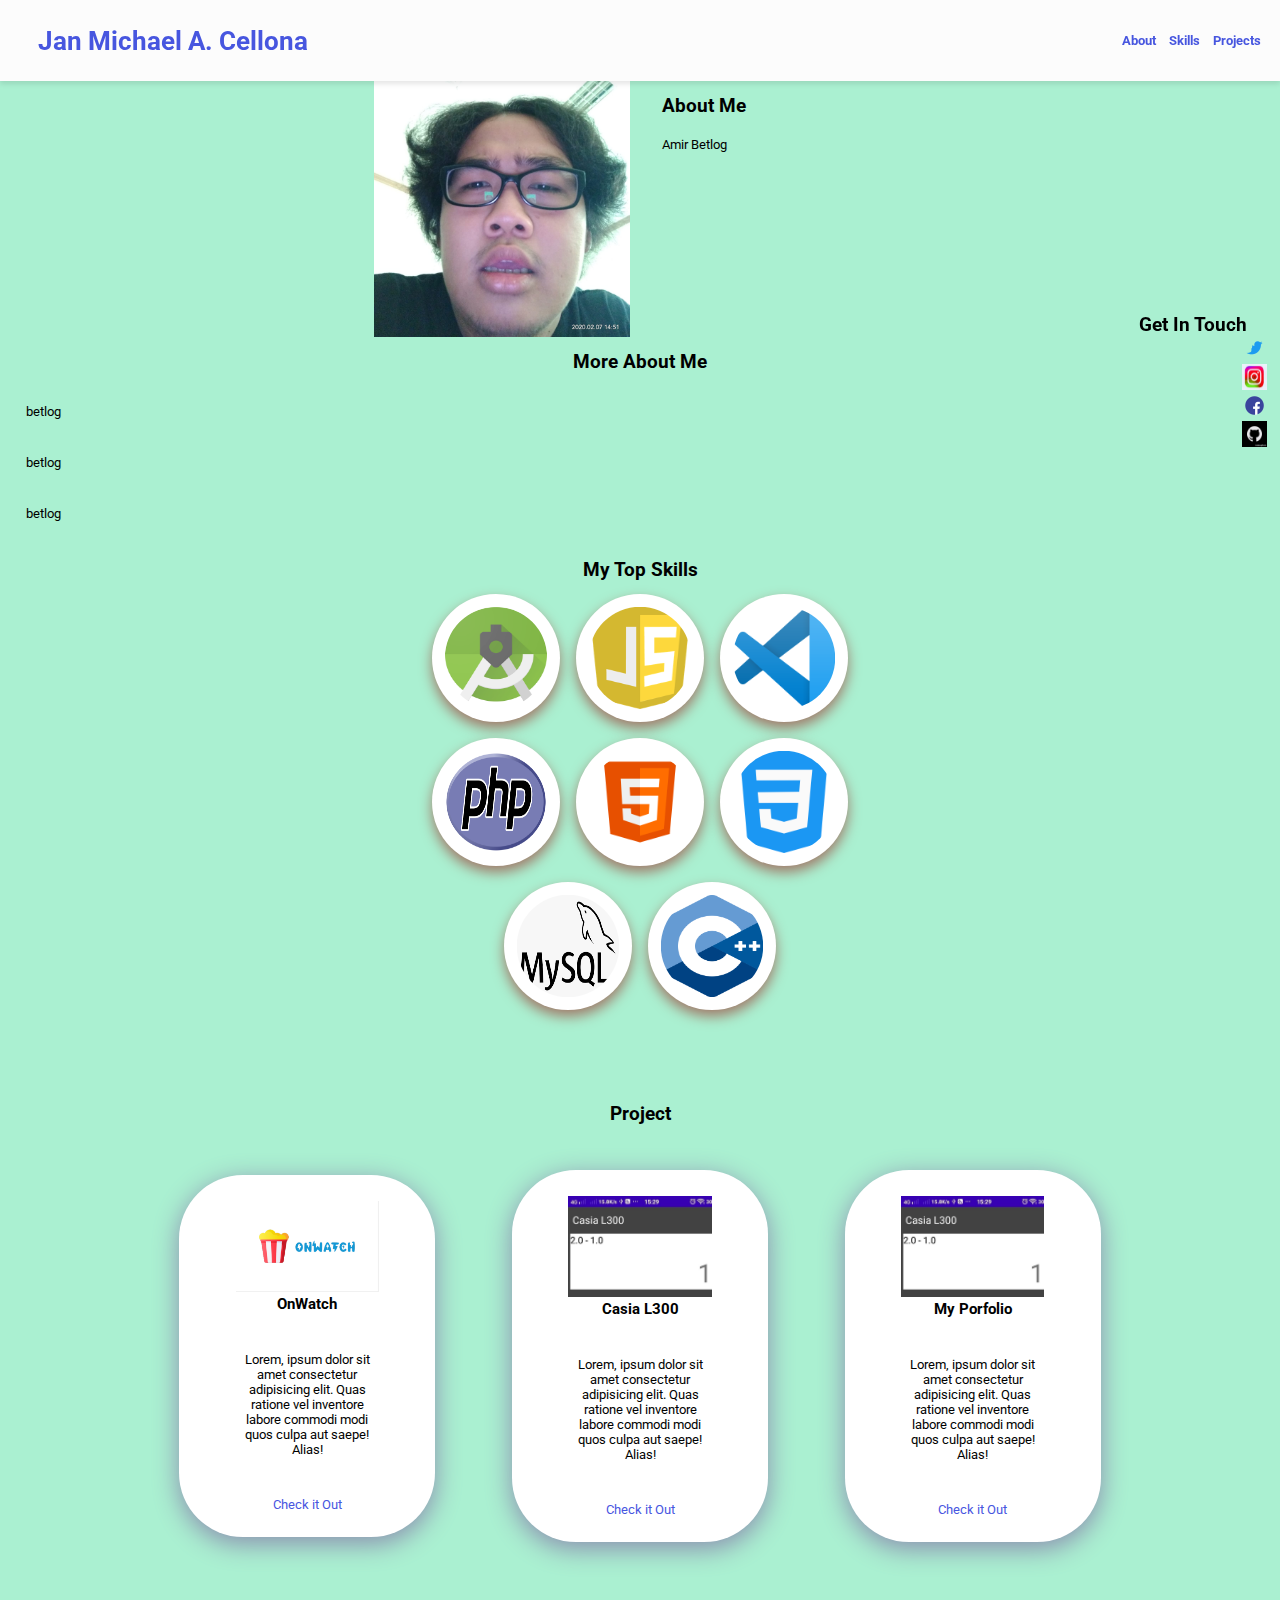
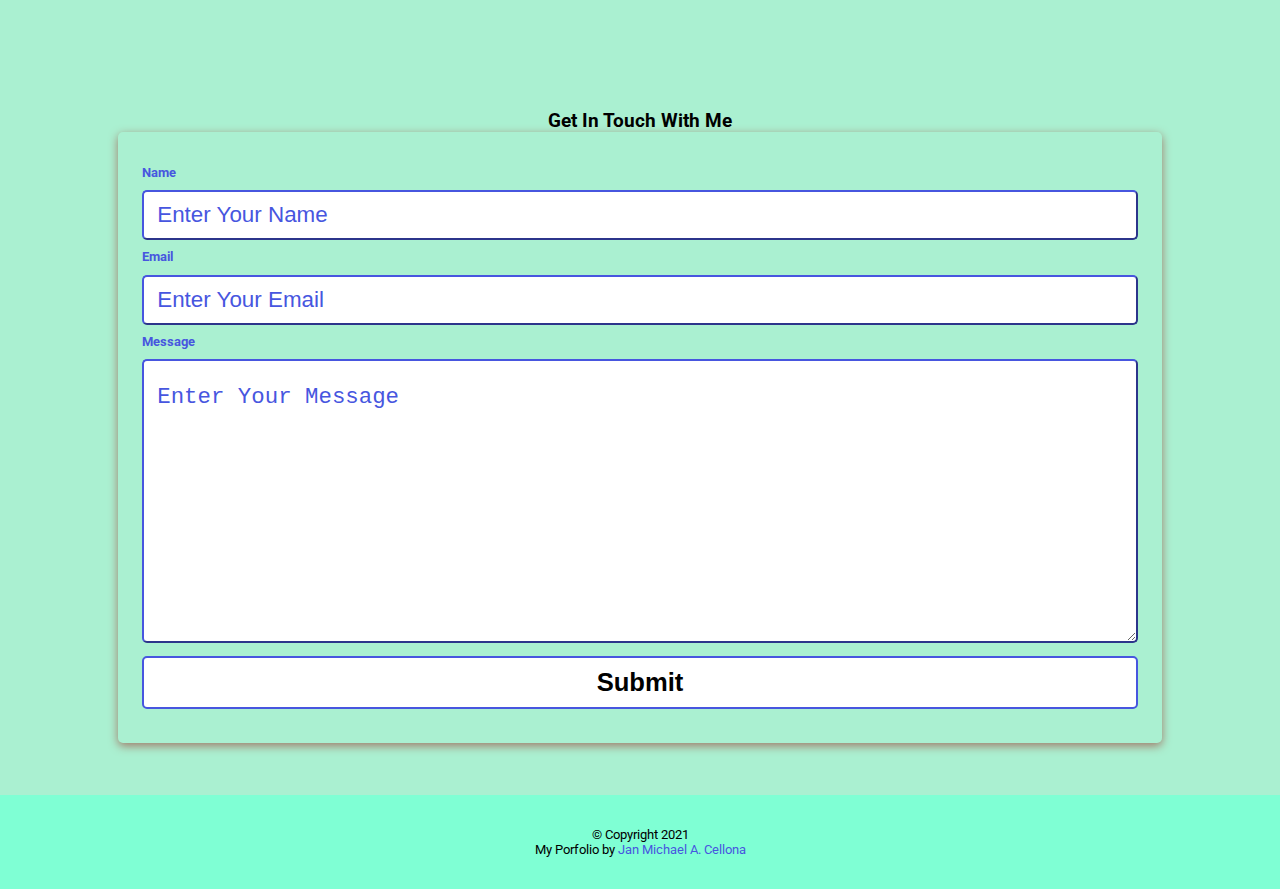
==== PorfolioFinal.html @ bc85dd77 "jm" ====
<!DOCTYPE html>
<html lang="en">
  <head>
    <meta charset="UTF-8" />
    <meta http-equiv="X-UA-Compatible" content="IE=edge" />
    <meta name="viewport" content="width=device-width, initial-scale=1.0" />

    <!--CSS Styles -->
    <link rel="stylesheet" href="styles.css" />

    
    <link
      rel="stylesheet"
      href="https://cdnjs.cloudflare.com/ajax/libs/animate.css/4.1.1/animate.min.css"
    />
    <title>My Portfolio</title>

  </head>

  <body class="bods">
     <nav>
      <h1>Jan Michael A. Cellona</h1>
      <ul class="navigation">
        <li><a href="#about" class="nav-link">About</a></li>
        <li><a href="#skills" class="nav-link">Skills</a></li>
        <li><a href="#projects" class="nav-link">Projects</a></li>
       
      </ul>
      <button class="burger-menu" id="burger-menu">
        <ion-icon class="bars" name="menu-outline"></ion-icon>
      </button>
</nav>

<section class="hero" id="about">
    <img
      src="img/pic.jpg"
      alt="Jan Michael"
      loading="lazy"
      class="hero-img"
    />
    <div class="bio animate__animated animate__shakeX">
      <h2 class="bio-title">About Me</h2>
      <p class="bio-text" id="context">
       Amir Betlog
      </p>
    </div>
</section>

<section class="more-about">
    <h2>More About Me</h2>
    <p>
     betlog
    </p>
    <p>
 betlog
    </p>
    <p>
     betlog
    </p>
  </section>

  <section class="skills" id="skills">
    <h2 class="skill-header">My Top Skills</h2>

    <div  class="skills-wrapper">
      <div class="first-set animate__animated animate__pulse">
        <img
          src="skills/logo1.png"
          alt=""
          loading="lazy"
          class="icon icon-card"
        />
        <img
          src="skills/logo2.png"
          alt=""
          loading="lazy"
          class="icon icon-card"
        />
        <img
          src="skills/logo3.png"
          alt=""
          loading="lazy"
          class="icon icon-card"
        />
      </div>

      <div class="second-set animate__animated animate__pulse">
        <img
          src="skills/logo4.png"
          alt=""
          loading="lazy"
          class="icon icon-card"
        />
        <img
          src="skills/logo5.jpg"
          alt=""
          loading="lazy"
          class="icon icon-card"
        />
        <img
          src="skills/logo6.png"
          alt=""
          loading="lazy"
          class="icon icon-card"
        />

        <div class="third-set animate__animated animate__pulse"></div>
        <img
        src="skills/logo7.png"
        alt=""
        loading="lazy"
        class="icon icon-card"
      />
      <img
        src="skills/logo8.png"
        alt=""
        loading="lazy"
        class="icon icon-card"
      />
      </div>
    </div>
  </section>

  <section class="projects" id="projects">
    <h2 class="projects-title">Project</h2>
    <div class="projects-container">
      <div class="project-container project-card">
        <img
          src="img/proj1.png "
          alt="OnWatch"
          loading="lazy"
          class="project-pic"
        />
        <h3 class="project-title">OnWatch</h3>
        <p class="project-details">
          Lorem, ipsum dolor sit amet consectetur adipisicing elit. Quas
          ratione vel inventore labore commodi modi quos culpa aut saepe!
          Alias!
        </p>
        <a href="#" target="_blank" class="project-link">Check it Out</a>
      </div>
      <div class="project-container project-card">
        <img
        src="img/proj2.jpg "
          alt="Calculator"
          loading="lazy"
          class="project-pic"
        />
        <h3 class="project-title">Casia L300</h3>
        <p class="project-details">
          Lorem, ipsum dolor sit amet consectetur adipisicing elit. Quas
          ratione vel inventore labore commodi modi quos culpa aut saepe!
          Alias!
        </p>
        <a href="#" target="_blank" class="project-link">Check it Out</a>
      </div>
      <div class="project-container project-card">
        <img
        src="img/proj2.jpg "
          alt="greeny-earth"
          loading="lazy"
          class="project-pic"
        />
        <h3 class="project-title">My Porfolio</h3>
        <p class="project-details">
          Lorem, ipsum dolor sit amet consectetur adipisicing elit. Quas
          ratione vel inventore labore commodi modi quos culpa aut saepe!
          Alias!
        </p>
        <a href="#" target="_blank" class="project-link">Check it Out</a>
      </div>
    </div>
  </section>

 <section class="contact" id="contact">
    <h2>Get In Touch With Me</h2>
    <div class="contact-form-container">
      <div class="contact-form">
        <form action="https://formspree.io/f/xyylngw" method="POST">
          <div class="form-control">
            <label for="name">Name</label>
            <input
              type="text"
              id="name"
              name="sender-name"
              placeholder="Enter Your Name"
              class="input-field"
              required
            />
          </div>
          <div class="form-control">
            <label for="email">Email</label>
            <input
              type="email"
              id="email"
              name="sender-email"
              placeholder="Enter Your Email"
              class="input-field"
              required
            />
          </div>
          <div class="form-control">
            <label for="message">Message</label>
            <textarea
              id="message"
              cols="60"
              rows="10"
              placeholder="Enter Your Message"
              name="message"
              class="input-field"
              required
            ></textarea>
          </div>
          <input
            type="submit"
            value="Submit"
            id="submit-btn"
            class="submit-btn"
          />
        </form>
      </div>
    </div>
  </section>
  

  <div class="socials">
    <h2>Get In Touch</h2>
    <a href="https://www.twitter.com/itsmekuyakelms" target="_blank"
      ><img
        src="icons/twit.gif"
        alt="Twitter"
        loading="lazy"
        class="socicon"
    /></a>
    <a href="https://www.instagram.com/jmcellona02" target="_blank"
      ><img
        src="icons/ins.gif"
        alt="Instagram"
        loading="lazy"
        class="socicon"
    /></a>
    <a href="https://www.facebook.com/jmcellona02" target="_blank"
      ><img
        src="icons/fb.gif"
        alt="Linkedin"
        loading="lazy"
        class="socicon"
    /></a>
    <a href="https://github.com/thegreatkelms" target="_blank"
      ><img src="icons/git.gif" alt="Github" class="socicon"
    /></a>
    </div>

    <footer class="foot">
        <p class="copy">&copy; Copyright 2021</p>
        <p class="copy">
            My Porfolio by
          <a href="https://www.facebook.com/jmcellona02" target="_blank"
            >Jan Michael A. Cellona</a
          >
        </p>
  </footer>

  </body>
---- styles.css ----
@import url("https://fonts.googleapis.com/css2?family=Roboto:ital,wght@0,400;0,900;1,700&display=swap");
@media screen and (max-width: 720px) {

  }
  .bods{
      background-color:#AAF0D1;
      background-repeat: no-repeat;
      height: 100%;
      width: 100%;
  }

:root {
    --font-family: "Roboto", sans-serf;
    --normal-font: 400;
    --bold-font: 700;
    --bolder-font: 900;
    --bg-color: #fcfcfc;
    --primary-color: #4756df;
    --secondary-color: #ff7235;
    --primary-shadow: #8b8eaf;
    --secondary-shadow: #a17a69;
    --bottom-margin: 0.1vw;
    --bottom-margin-2: 0.5vwem;
    --line-height: 1.7rem;
    --transition: 0.3s;
    font-size: 2vw;
  }

  html {
    scroll-behavior: smooth;
  }
  

  * {
    margin: 0;
    padding: 0;
    box-sizing: border-box;
  }
  
  ul {
    list-style-type: none;
  }
  
  a {
    text-decoration: none;
    color: var(--primary-color);
  }
  
  a:hover {
    color: var(--secondary-color);
  }
  
  body {
    font-family: var(--font-family);
    font-size: 1vw;
  }

    
     /*nav */
     nav {
    padding: 1vw .5vw;
  }
  nav {
  
    position: sticky;
    top: 0;
    left: 0;
    z-index: 1;
    display: flex;
    align-items: center;
    justify-content: space-between;
    padding: 1vw 1.5vw;
    background-color: var(--bg-color);
    box-shadow: 0 3px 5px rgba(0, 0, 0, 0.1);
  }
  nav h1 {
    color: var(--primary-color);
    padding: 1vw 1.5vw;
  }
  
  nav a {
    color: var(--primary-color);
    transition: var(--transition);
  }
  nav a:hover {
    color: var(--secondary-color);
    border-bottom: .1vw solid var(--secondary-color);
  }
  
  nav ul {
    display: flex;
    gap: 1vw;
    font-size: 1vw;
    
  }
  
  nav ul li {
    font-weight: var(--bold-font);
  }
  .burger-menu {
    color: var(--primary-color);
    font-size: 2vw;
    border: 0;
    background-color: transparent;
    cursor: pointer;
    display: none;
  }
     /*hero */
  .hero {
    display: flex;
    align-items: center;
    justify-content: center;
    gap: 1.5vw;
    max-width: 30vw 50vw;
    margin: auto;
  }
  .hero img {
    height: 20vw;
    width: 20vw;
  }
  
  .bio {
      height: 20vw;
    width: 20vw;
    padding: 1vw;
    border-radius: 2vw;
    box-shadow: 0vwpx .5vw 5vw .5vw var(--primary-shadow);
    font-size: 1vw;
  
    ;
  }
  
  .bio h1 {
    margin-bottom: var(--bottom-margin);
  }
  
  .bio p {
    line-height: var(--line-height);
    padding: .5vw 0vw;
  }

  
  
   /*more about me */
  .more-about {
    background-color:transparent;
    padding: 1vw 2vw;
    font-size: 1vw;
  }
  
  .more-about h2 {
    margin-bottom: 1vw;
    text-align: center;
  }
  
  .more-about p {
    line-height: var(--line-height);
    padding: 0.3vw 0vw;
  }
/* skills */
  .skills {
    max-width: 50vw;
    margin: auto;
    text-align: center;
    margin-top: 0.5vw;
  
  }
  
  .skill-header {
    margin-bottom: .5vw;
  }
  
  .skills-wrapper img {
    padding: 1vw;
  }
  
  .icon {
    width: 10vw;
    height: 10vw;
  }
  .icon-card {
    background-color: #fff;
    border-radius: 5vw;
    box-shadow: 0 .5vw 1vw var(--secondary-shadow);
    padding: 5vw;
    margin: .5vw;
  }
 

 
  

 
  /* project */

  .projects {
    background-color:transparent;
    padding: 6vw 0;
    margin-top: .5vw;
  }
  
  .project-pic {
    width: 70%;
    height: 70%;
  }
  
  .projects-container {
    display: flex;
    align-items: center;
    justify-content: center;
  }
  .projects-title {
    text-align: center;
    margin-bottom: .5vw;
  }
  
  .project-container {
    text-align: center;
    width: 20vw;
     padding: 2vw;
  }
  .project-container p {
    padding: 3vw;
  }
  
  .project-title {
    margin-bottom: var(--bottom-margin);
  }
  
  .project-details {
    margin-bottom: var(--bottom-margin);
  }
  
  .project-card {
    background-color: #fff;
    border-radius: 5vw;
    box-shadow: 0 .5vw 2vw var(--primary-shadow);
    padding: 2vw;
    margin: 3vw;
  }
   
  .contact {
    margin-top: 2rem;
  }
  
  .contact h2 {
    text-align: center;
    margin-bottom: var(--bottom-margin-2);
  }
  
  .contact-form-container {
    max-width: 40.75rem;
    margin: 0 auto;
    padding: 0.938rem;
    border-radius: 5px;
    box-shadow: 0 3px 10px var(--secondary-shadow);
  }
  .contact-form-container label {
    line-height: 2.7em;
    font-weight: var(--bold-font);
    color: var(--primary-color);
  }
  
  .contact-form-container textarea {
    min-height: 6.25rem;
    font-size: 14px;
  }
  
  .contact-form-container .input-field {
    width: 100%;
    padding-top: 10px;
    padding-bottom: 10px;
    border-radius: 5px;
    border: none;
    border: 2px outset var(--primary-color);
    font-size: 0.875rem;
    outline: none;
  }
  .input-field::placeholder {
    padding: 0.5rem;
    color: var(--primary-color);
  }
  .submit-btn {
    width: 100%;
    padding: 10px;
    margin: 10px 0;
    background-color: #fff;
    border: 2px solid var(--primary-color);
    border-radius: 5px;
    font-size: 1rem;
    font-weight: var(--bold-font);
    transition: var(--transition);
  }
  .submit-btn:hover {
    background-color: var(--primary-color);
    border: 2px solid var(--primary-color);
    cursor: pointer;
  }
 
  .socials {
    display: flex;
    flex-direction: column;
    position: fixed;
    right: 1%;
    bottom: 50%;
    
  }
  
  .socicon {
    width: 2vw;
    height: 2vw;
    margin-left: 8vw;
  }
/* footer */
  footer {
    background-color: #7FFFD4;
    padding: 1.25rem;
    text-align: center;
    margin: 2rem 0 0;
  }
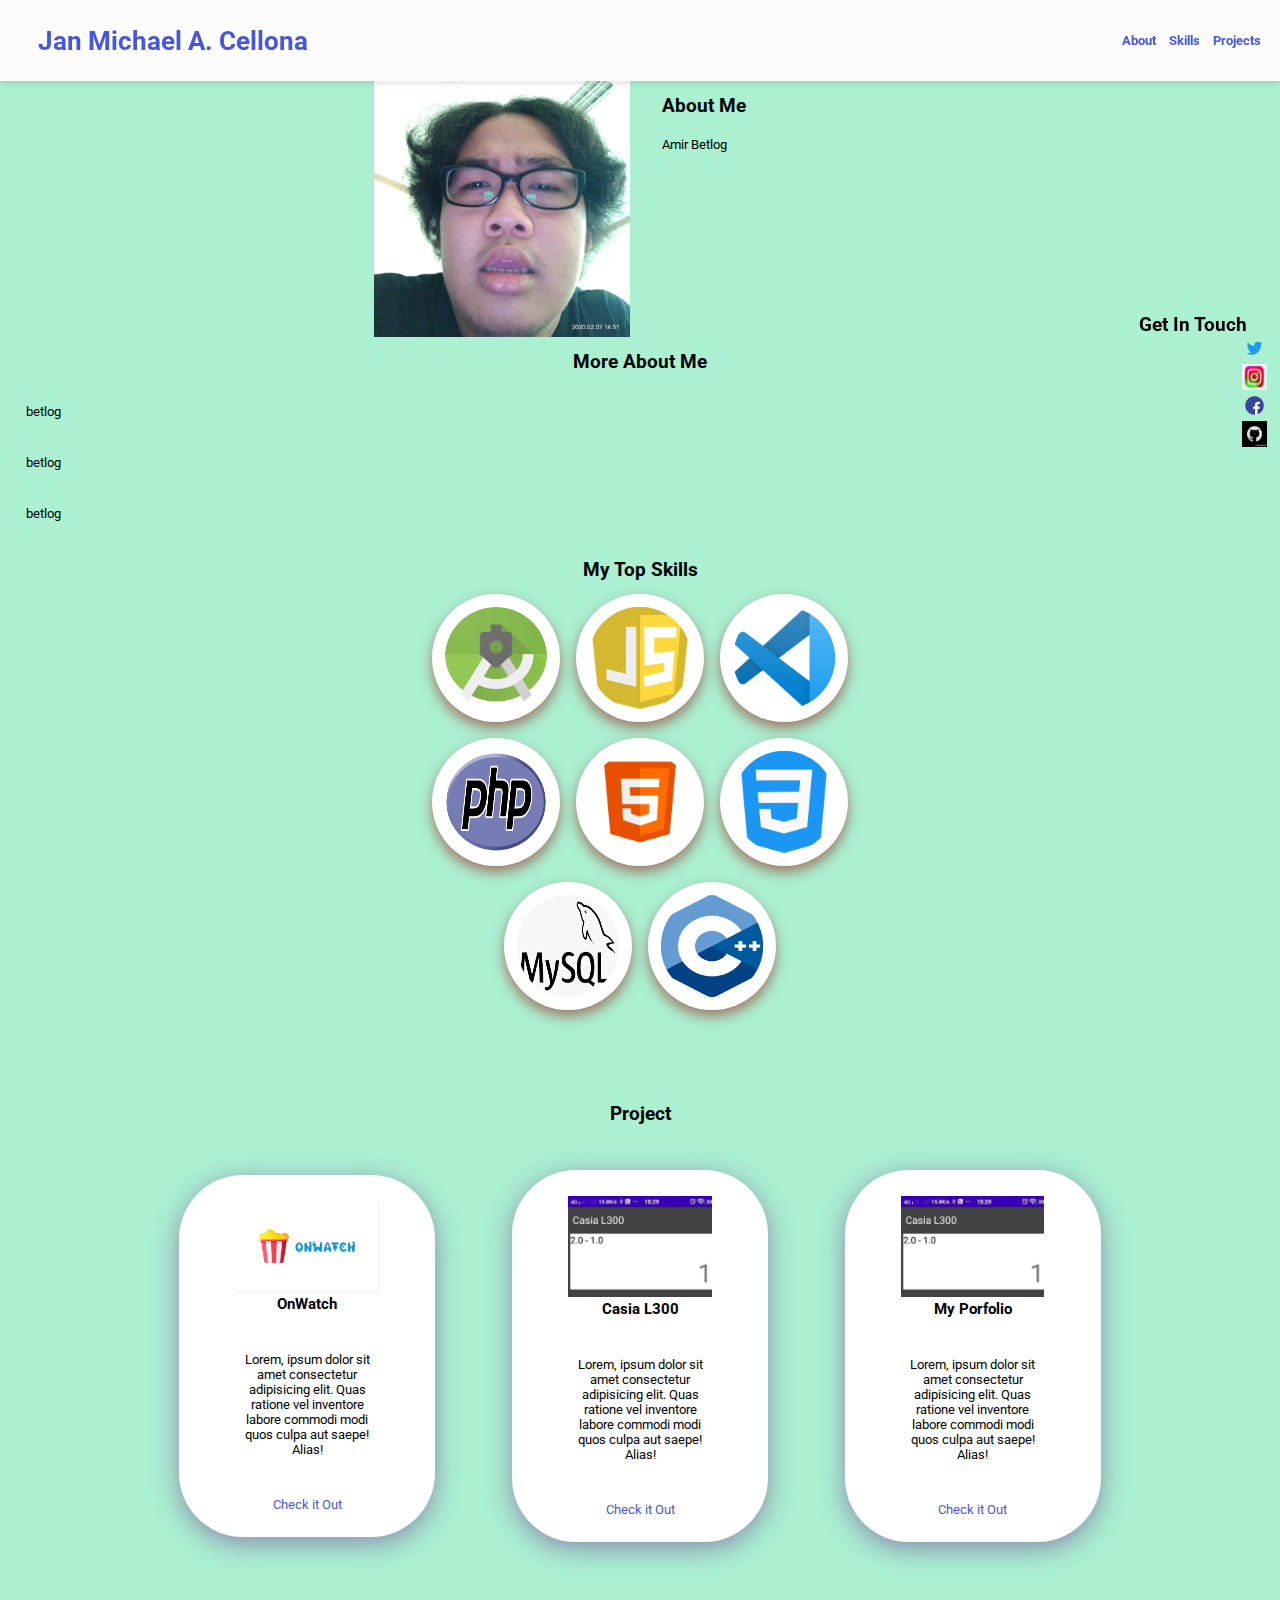
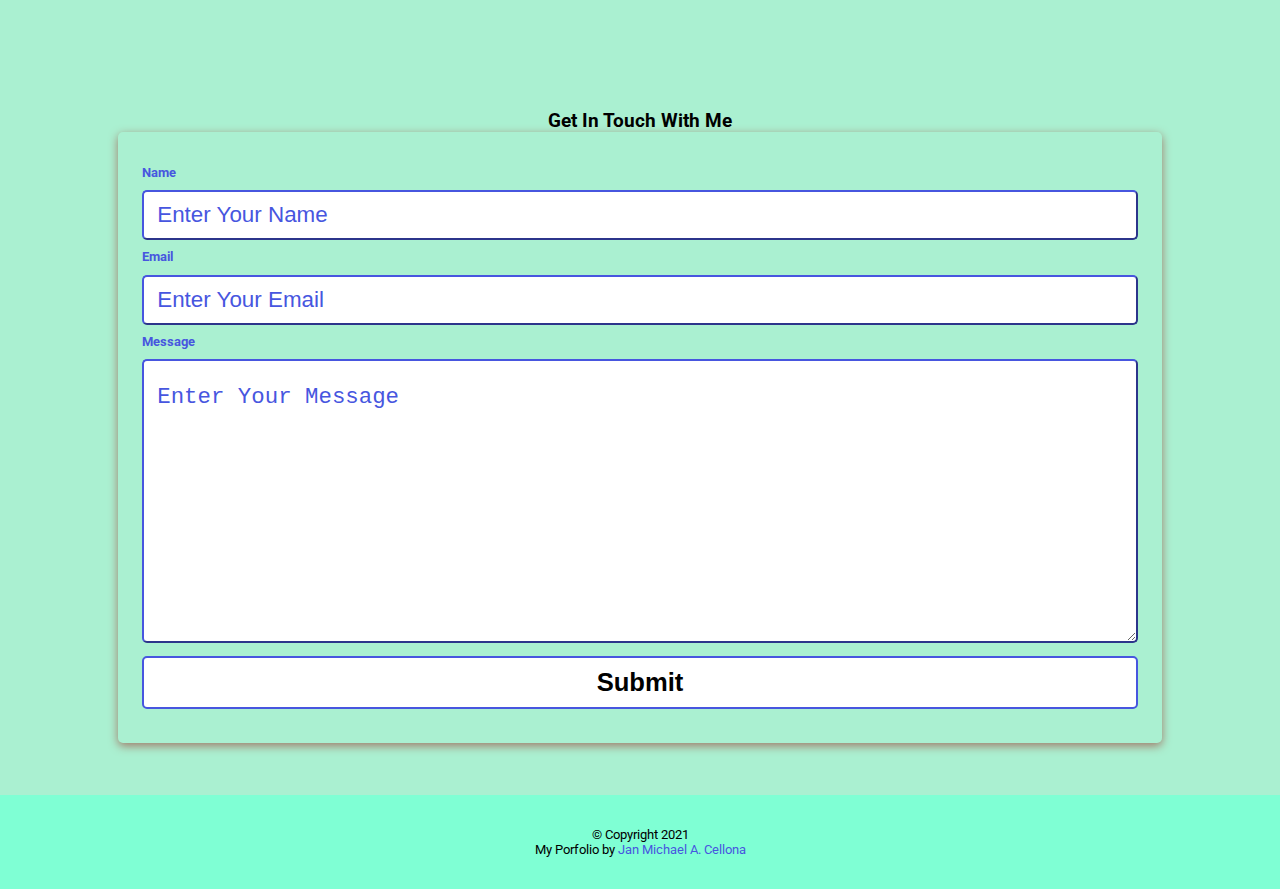
==== commit 939a25bf: "Update PorfolioFinal.html" ====
--- a/PorfolioFinal.html
+++ b/PorfolioFinal.html
@@ -137,7 +137,7 @@
           ratione vel inventore labore commodi modi quos culpa aut saepe!
           Alias!
         </p>
-        <a href="#" target="_blank" class="project-link">Check it Out</a>
+        <a href="https://github.com/thegreatkelms/OnWatch.github.io" target="_blank" class="project-link">Check it Out</a>
       </div>
       <div class="project-container project-card">
         <img
